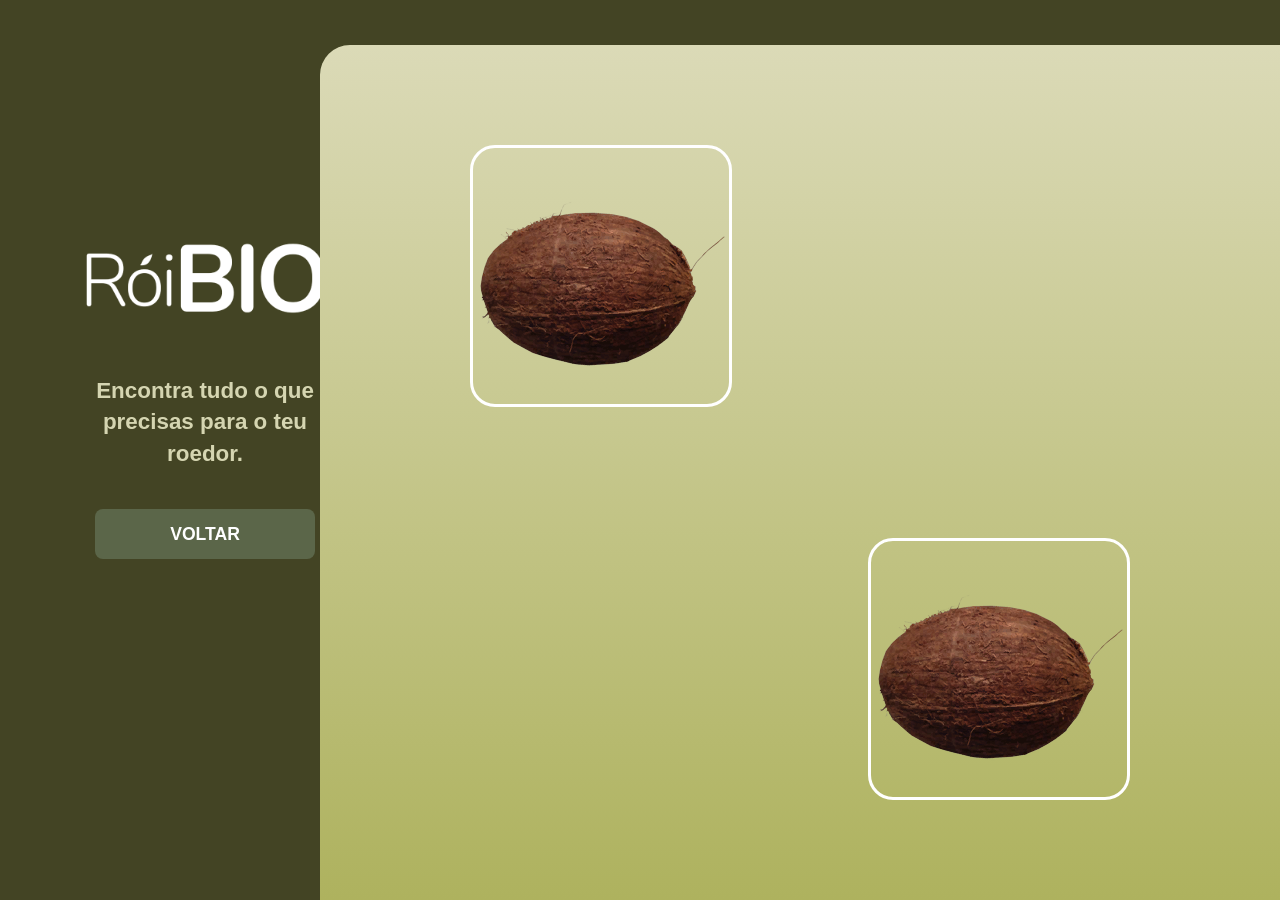
==== coconut.html @ 738a6c9b "login a funcionar" ====
<!DOCTYPE html>
<html lang="pt-PT">
<head>
    <meta charset="UTF-8">
    <meta name="viewport" content="width=device-width, initial-scale=1.0">
    <title>Bem-vindo - RóiBIO</title>
    <link href="https://cdn.jsdelivr.net/npm/bootstrap@5.3.3/dist/css/bootstrap.min.css" rel="stylesheet">
    <link rel="stylesheet" href="styleLogin.css">
</head>
<body>

    <div class="login-container" id="login">  

        <div class="conteudo-painel" id="botoes-login">
        <aside class="sidebar-login">
            <div class="sidebar-login-content">
                <img class="logo-menu-login" src="img/logo.png" alt="Logo RóiBIO">
                <p class="sidebar-login-text">Encontra tudo o que precisas para o teu roedor.</p>
                
                <div class="buttons-login">
                    <button class="btn" url="http://127.0.0.1:5500/mainMenu.html">VOLTAR</button>
                </div>
            </div>
        </div>
        </aside>

        <main class="Quadro-login">
            <div class="conteudo-painel" id="painel-inicial">
                
                <img class="photo-login-1" src="img/coconut.png" alt="Foto 1"> 
                <img class="photo-login-2" src="img/coconut.png" alt="Foto 2"> 
                </div>
               

                <div class="conteudo-painel d-none" id="painel-formulario">
                <img src="img/coconut.png" alt="Logo RóiBIO">

               
    </div>  
        </main>
        </html>
---- styleLogin.css ----
body {
    background-color: #434424;
    display: flex;
    justify-content: flex-end;
    align-items: center;
    width: 100%;
    padding: 20px;
    overflow: hidden;
    font-family: Arial, Helvetica, sans-serif;
}

.sidebar-login {
    display: block;
    position: fixed;
    height: 100%; 
    width: 250px;
    background-color: #434424; 
    top: 25%;
    left: 0;
    padding-top: 150px;
    margin-left: 80px;
}

.sidebar-login-text {
    display: flex;
    color: #D5D5B1;
    text-align: center;
    font-size: 1.4rem;
    font-weight: bold;
    line-height: 1.4;
    margin-bottom: 40px;
    max-width: 250px;
}

.buttons-login {
    display: flex;
    flex-direction: column;
    gap: 15px;
    width: 100%;
    align-items: center;
}

.btn {
    display: block;
    width: 100%;
    max-width: 220px;
    padding: 12px 20px;
    background-color: #5b6649; 
    color: #ffffff;
    text-align: center;
    text-decoration: none;
    font-weight: bold;
    font-size: 1.1rem;
    border-radius: 8px;
    border: none;
    cursor: pointer;
}

.btn:hover {
    background-color: #6c7957;
}

.Quadro-login {
    display: block; 
    position: absolute;
    background-image: linear-gradient(to bottom, #DBDAB7, #AEB25E);
    width: 75%;
    height: 95vh;
    border-radius: 30px 0 0 0;
    right: 0;
    bottom: 0;
}


.Quadro-login img {
    position: absolute;
    max-width: 500px;
    height: auto; 
    border-radius: 25px;
    border-style: solid;
    border-color: #ffffff;
}

.photo-login-1 {
    top: 100px;  
    left: 150px;
}

.photo-login-2 {
    bottom: 100px;  
    right: 150px;
}

.logo-menu-login {
    position: absolute;
    top: 0;
    max-width: 250px;
}

.active-login .Quadro-login{
    display: block; 
    position: absolute;
    left: 0;                  
    right: 0;                
    margin-left: auto;        
    margin-right: auto; 
    text-align: center; 
    align-items: center;  
    bottom: 0;
    width: 70%;
    height: 95vh;
    background-image: linear-gradient(to bottom, #DBDAB7, #AEB25E);
    border-radius: 30px 30px 0 0;
}

.active-login .Quadro-login img {
    position: relative;
    max-width: 500px;
    margin-bottom: 30px;
    height: auto;
    border: none;
}

.caixapersonalizada{
    border-radius: 20px;
    box-shadow: none;
}
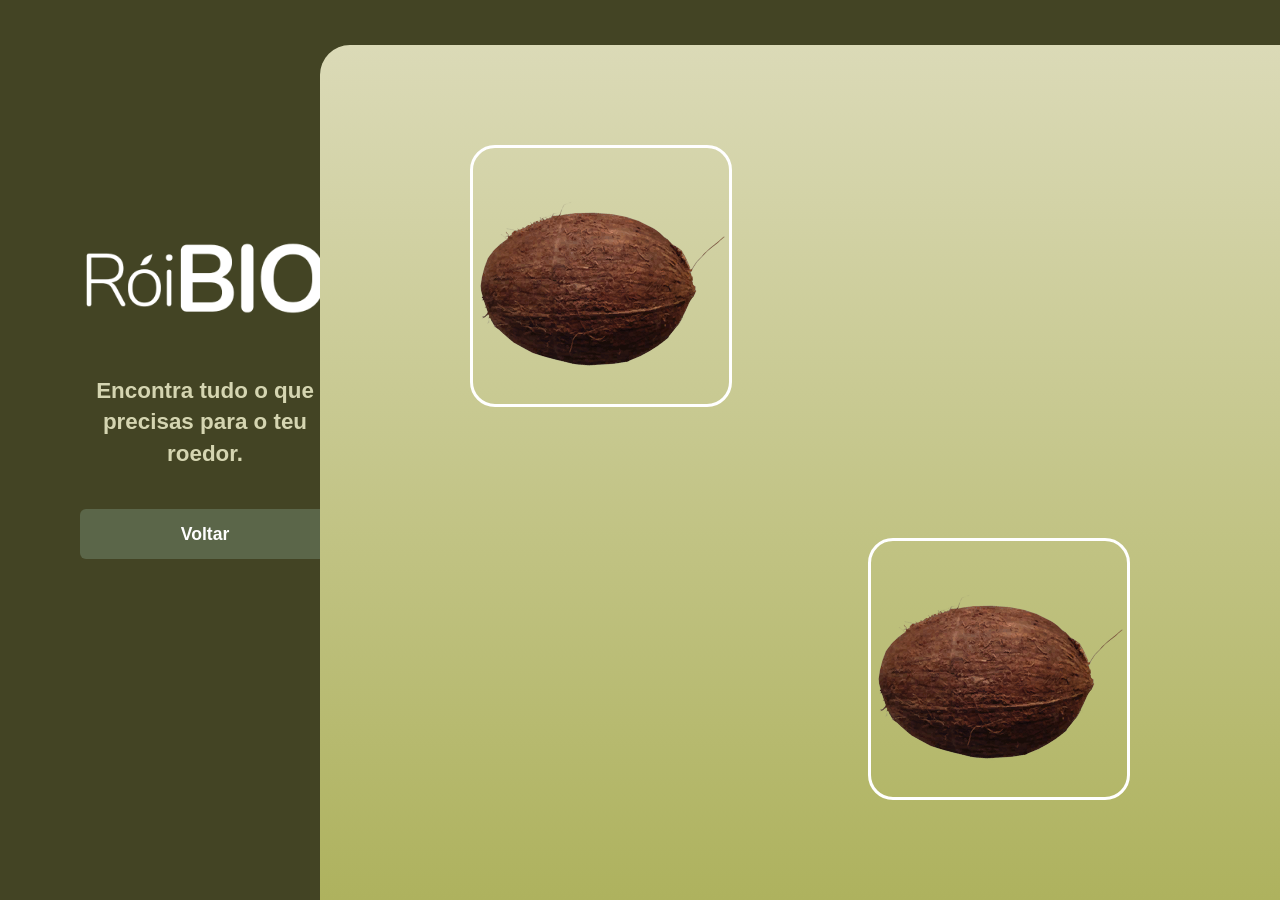
==== commit a7821a96: "finished login page" ====
--- a/coconut.html
+++ b/coconut.html
@@ -18,7 +18,7 @@
                 <p class="sidebar-login-text">Encontra tudo o que precisas para o teu roedor.</p>
                 
                 <div class="buttons-login">
-                    <button class="btn" url="http://127.0.0.1:5500/mainMenu.html">VOLTAR</button>
+                    <button class="btn" onclick="document.location='mainmenu.html'">Voltar</button>
                 </div>
             </div>
         </div>
--- a/styleLogin.css
+++ b/styleLogin.css
@@ -43,7 +43,7 @@
 .btn {
     display: block;
     width: 100%;
-    max-width: 220px;
+    max-width: 350px;
     padding: 12px 20px;
     background-color: #5b6649; 
     color: #ffffff;
@@ -51,7 +51,18 @@
     text-decoration: none;
     font-weight: bold;
     font-size: 1.1rem;
-    border-radius: 8px;
+    border: none;
+    cursor: pointer;
+}
+
+.btn-loginext {
+    width: 100%;
+    max-width: 350px;
+    padding: 12px 20px;
+    background-color: #ffffff; 
+    color: #000000;
+    text-decoration: none;
+    font-size: 1.1rem;
     border: none;
     cursor: pointer;
 }
@@ -125,3 +136,27 @@
     border-radius: 20px;
     box-shadow: none;
 }
+
+.Quadro-registo{
+    display: block; 
+    position: absolute;
+    left: 0;                  
+    right: 0;                
+    margin-left: auto;        
+    margin-right: auto; 
+    text-align: center; 
+    align-items: center;  
+    bottom: 0;
+    width: 70%;
+    height: 95vh;
+    background-image: linear-gradient(to bottom, #DBDAB7, #AEB25E);
+    border-radius: 30px 30px 0 0;
+}
+
+.Quadro-registo img {
+    position: relative;
+    max-width: 500px;
+    margin-bottom: 30px;
+    height: auto;
+    border: none;
+}
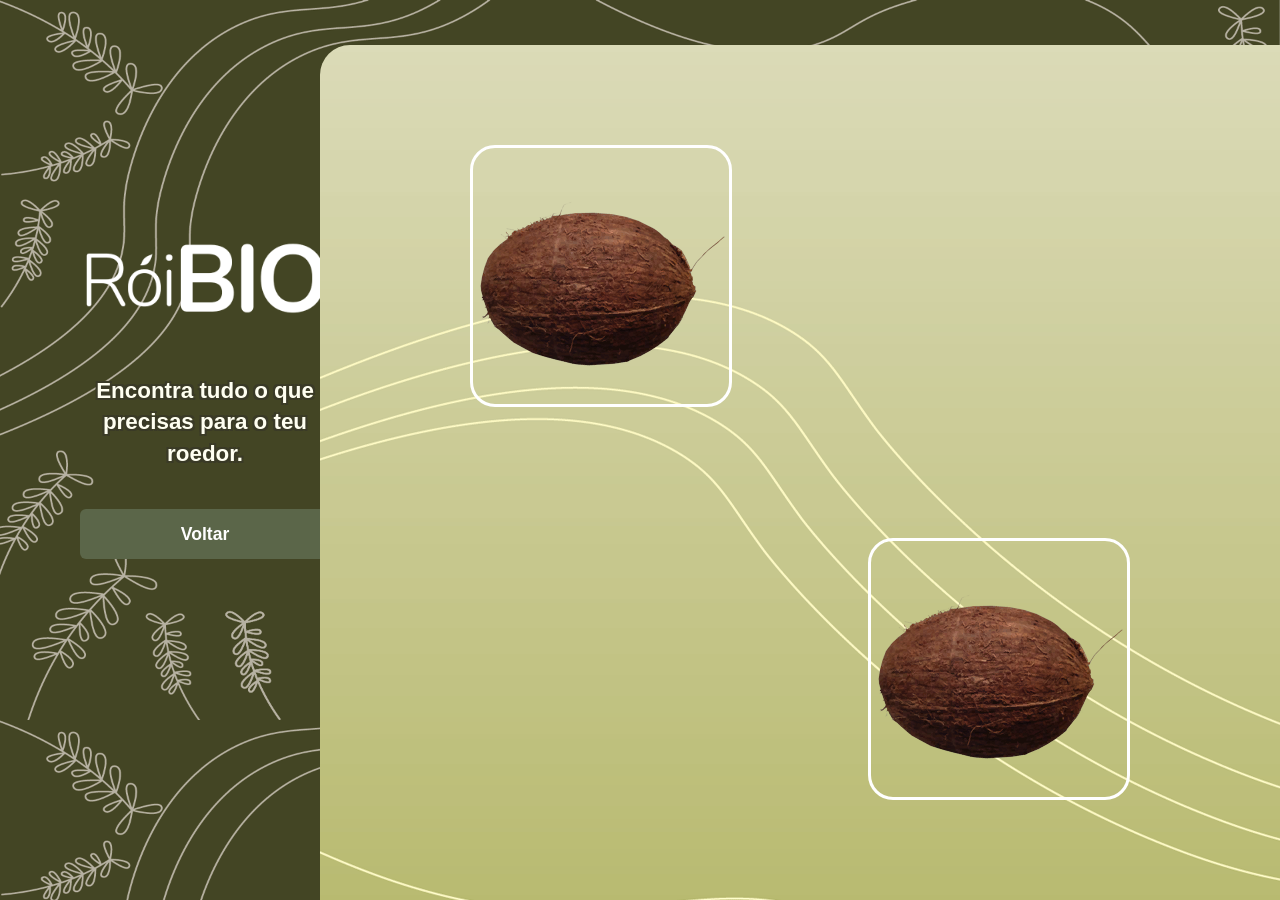
==== commit dbe15f5d: "niggligwiggli acho que acabei fds" ====
--- a/coconut.html
+++ b/coconut.html
@@ -1,5 +1,6 @@
 <!DOCTYPE html>
 <html lang="pt-PT">
+
 <head>
     <meta charset="UTF-8">
     <meta name="viewport" content="width=device-width, initial-scale=1.0">
@@ -7,35 +8,37 @@
     <link href="https://cdn.jsdelivr.net/npm/bootstrap@5.3.3/dist/css/bootstrap.min.css" rel="stylesheet">
     <link rel="stylesheet" href="styleLogin.css">
 </head>
+
 <body>
 
-    <div class="login-container" id="login">  
+    <div class="login-container" id="login">
 
         <div class="conteudo-painel" id="botoes-login">
-        <aside class="sidebar-login">
-            <div class="sidebar-login-content">
-                <img class="logo-menu-login" src="img/logo.png" alt="Logo RóiBIO">
-                <p class="sidebar-login-text">Encontra tudo o que precisas para o teu roedor.</p>
-                
-                <div class="buttons-login">
-                    <button class="btn" onclick="document.location='mainmenu.html'">Voltar</button>
+            <aside class="sidebar-login">
+                <div class="sidebar-login-content">
+                    <img class="logo-menu-login" src="img/logo.png" alt="Logo RóiBIO">
+                    <p class="sidebar-login-text">Encontra tudo o que precisas para o teu roedor.</p>
+
+                    <div class="buttons-login">
+                        <button class="btn" onclick="document.location='mainmenu.html'">Voltar</button>
+                    </div>
                 </div>
-            </div>
         </div>
         </aside>
 
         <main class="Quadro-login">
             <div class="conteudo-painel" id="painel-inicial">
-                
-                <img class="photo-login-1" src="img/coconut.png" alt="Foto 1"> 
-                <img class="photo-login-2" src="img/coconut.png" alt="Foto 2"> 
-                </div>
-               
 
-                <div class="conteudo-painel d-none" id="painel-formulario">
+                <img class="photo-login-1" src="img/coconut.png" alt="Foto 1">
+                <img class="photo-login-2" src="img/coconut.png" alt="Foto 2">
+            </div>
+
+
+            <div class="conteudo-painel d-none" id="painel-formulario">
                 <img src="img/coconut.png" alt="Logo RóiBIO">
 
-               
-    </div>  
+
+            </div>
         </main>
-        </html>+
+</html>
--- a/styleLogin.css
+++ b/styleLogin.css
@@ -1,5 +1,6 @@
 body {
-    background-color: #434424;
+    background-image: url(img/Fundos/Sidebar/sidebar-tamanho-grande.png);
+    background-size: cover;
     display: flex;
     justify-content: flex-end;
     align-items: center;
@@ -12,18 +13,19 @@
 .sidebar-login {
     display: block;
     position: fixed;
-    height: 100%; 
+    height: 100%;
     width: 250px;
-    background-color: #434424; 
     top: 25%;
     left: 0;
     padding-top: 150px;
     margin-left: 80px;
+
 }
 
 .sidebar-login-text {
     display: flex;
-    color: #D5D5B1;
+    color: #fffff1;
+    text-shadow: -2px -2px 0 #3a3a27, 2px -2px 0 #3a3a27, -2px 2px 0 #3a3a27, 2px 2px 0 #3a3a27;
     text-align: center;
     font-size: 1.4rem;
     font-weight: bold;
@@ -32,7 +34,7 @@
     max-width: 250px;
 }
 
-.buttons-login {
+.btns-login {
     display: flex;
     flex-direction: column;
     gap: 15px;
@@ -45,7 +47,7 @@
     width: 100%;
     max-width: 350px;
     padding: 12px 20px;
-    background-color: #5b6649; 
+    background-color: #5b6649;
     color: #ffffff;
     text-align: center;
     text-decoration: none;
@@ -59,7 +61,7 @@
     width: 100%;
     max-width: 350px;
     padding: 12px 20px;
-    background-color: #ffffff; 
+    background-color: #ffffff;
     color: #000000;
     text-decoration: none;
     font-size: 1.1rem;
@@ -72,9 +74,9 @@
 }
 
 .Quadro-login {
-    display: block; 
-    position: absolute;
-    background-image: linear-gradient(to bottom, #DBDAB7, #AEB25E);
+    display: block;
+    position: absolute;
+    background-image: url(img/Fundos/Quadrado/Quadrado-tamanho-grande.png);
     width: 75%;
     height: 95vh;
     border-radius: 30px 0 0 0;
@@ -82,23 +84,39 @@
     bottom: 0;
 }
 
+.Quadro-login-page {
+    display: block;
+    position: absolute;
+    left: 0;
+    right: 0;
+    margin-left: auto;
+    margin-right: auto;
+    text-align: center;
+    align-items: center;
+    bottom: 0;
+    width: 70%;
+    height: 95vh;
+    background-image: url(img/Fundos/Quadrado/Quadrado-tamanho-grande.png);
+    border-radius: 30px 30px 0 0;
+}
+
 
 .Quadro-login img {
     position: absolute;
     max-width: 500px;
-    height: auto; 
+    height: auto;
     border-radius: 25px;
     border-style: solid;
     border-color: #ffffff;
 }
 
 .photo-login-1 {
-    top: 100px;  
+    top: 100px;
     left: 150px;
 }
 
 .photo-login-2 {
-    bottom: 100px;  
+    bottom: 100px;
     right: 150px;
 }
 
@@ -108,19 +126,19 @@
     max-width: 250px;
 }
 
-.active-login .Quadro-login{
-    display: block; 
-    position: absolute;
-    left: 0;                  
-    right: 0;                
-    margin-left: auto;        
-    margin-right: auto; 
-    text-align: center; 
-    align-items: center;  
+.active-login .Quadro-login {
+    display: block;
+    position: absolute;
+    left: 0;
+    right: 0;
+    margin-left: auto;
+    margin-right: auto;
+    text-align: center;
+    align-items: center;
     bottom: 0;
     width: 70%;
     height: 95vh;
-    background-image: linear-gradient(to bottom, #DBDAB7, #AEB25E);
+    background-image: url(img/Fundos/Quadrado/Quadrado-tamanho-grande.png);
     border-radius: 30px 30px 0 0;
 }
 
@@ -132,24 +150,24 @@
     border: none;
 }
 
-.caixapersonalizada{
+.caixapersonalizada {
     border-radius: 20px;
     box-shadow: none;
 }
 
-.Quadro-registo{
-    display: block; 
-    position: absolute;
-    left: 0;                  
-    right: 0;                
-    margin-left: auto;        
-    margin-right: auto; 
-    text-align: center; 
-    align-items: center;  
+.Quadro-registo {
+    display: block;
+    position: absolute;
+    left: 0;
+    right: 0;
+    margin-left: auto;
+    margin-right: auto;
+    text-align: center;
+    align-items: center;
     bottom: 0;
     width: 70%;
     height: 95vh;
-    background-image: linear-gradient(to bottom, #DBDAB7, #AEB25E);
+    background-image: url(img/Fundos/Quadrado/Quadrado-tamanho-grande.png);
     border-radius: 30px 30px 0 0;
 }
 
@@ -160,3 +178,90 @@
     height: auto;
     border: none;
 }
+
+.container-sucesso {
+    border-radius: 30px;
+    background-image: url(img/Fundos/Sucesso/Sucesso-tamanho-grande.png);
+    color: #ffffff;
+    max-width: 536px;
+    margin-top: 10%;
+    min-height: 300px;
+    align-content: center;
+}
+
+
+@media screen and (max-width: 991px) {
+    body {
+        flex-direction: column;
+        justify-content: flex-start; /* Alinha tudo a começar do topo */
+        overflow-y: auto; /* Permite scroll se os elementos excederem a altura */
+        padding: 0;
+        height: auto;
+        min-height: 100vh;
+    }
+
+    .Menu-login {
+        display: flex;
+        flex-direction: column;
+        align-items: center;
+        justify-content: space-between; 
+        min-height: 100vh;
+        width: 100%;
+    }
+
+    .upbar-login {
+        position: relative;
+        width: 100%;
+        height: auto;
+        top: 0;
+        flex-direction: column;
+        align-items: center;
+        text-align: center;
+        color: #fffff1;
+        text-shadow: -2px -2px 0 #3a3a27, 2px -2px 0 #3a3a27, -2px 2px 0 #3a3a27, 2px 2px 0 #3a3a27;
+        font-weight: bold;
+        font-size: large;
+    }
+
+    .logo-menu-login {
+        position: relative;
+        margin-bottom: 15px;
+    }
+
+    .upbar-login-text {
+        position: relative;
+        margin-bottom: 20px;
+        margin-left: 3px;
+        margin-right: 3px;
+    }
+
+    .Quadro-login, .Quadro-login-page {
+        position: relative;
+        width: 100%;
+        height: auto;
+        min-height: 50vh;
+        border-radius: 30px 30px 0 0;
+        padding: 30px 20px;
+        margin-top: auto;
+        right: unset;
+        bottom: unset;
+    }
+
+    .underbar-login {
+        position: relative;
+        width: 100%;
+        height: auto;
+        bottom: 0;
+        margin: 0;
+        padding: 20px 0;
+    }
+
+    .btns-login-sm{
+    display: flex;
+    flex-direction: column;
+    gap: 15px;
+    width: 100%;
+    align-items: center;
+    }
+}
+
